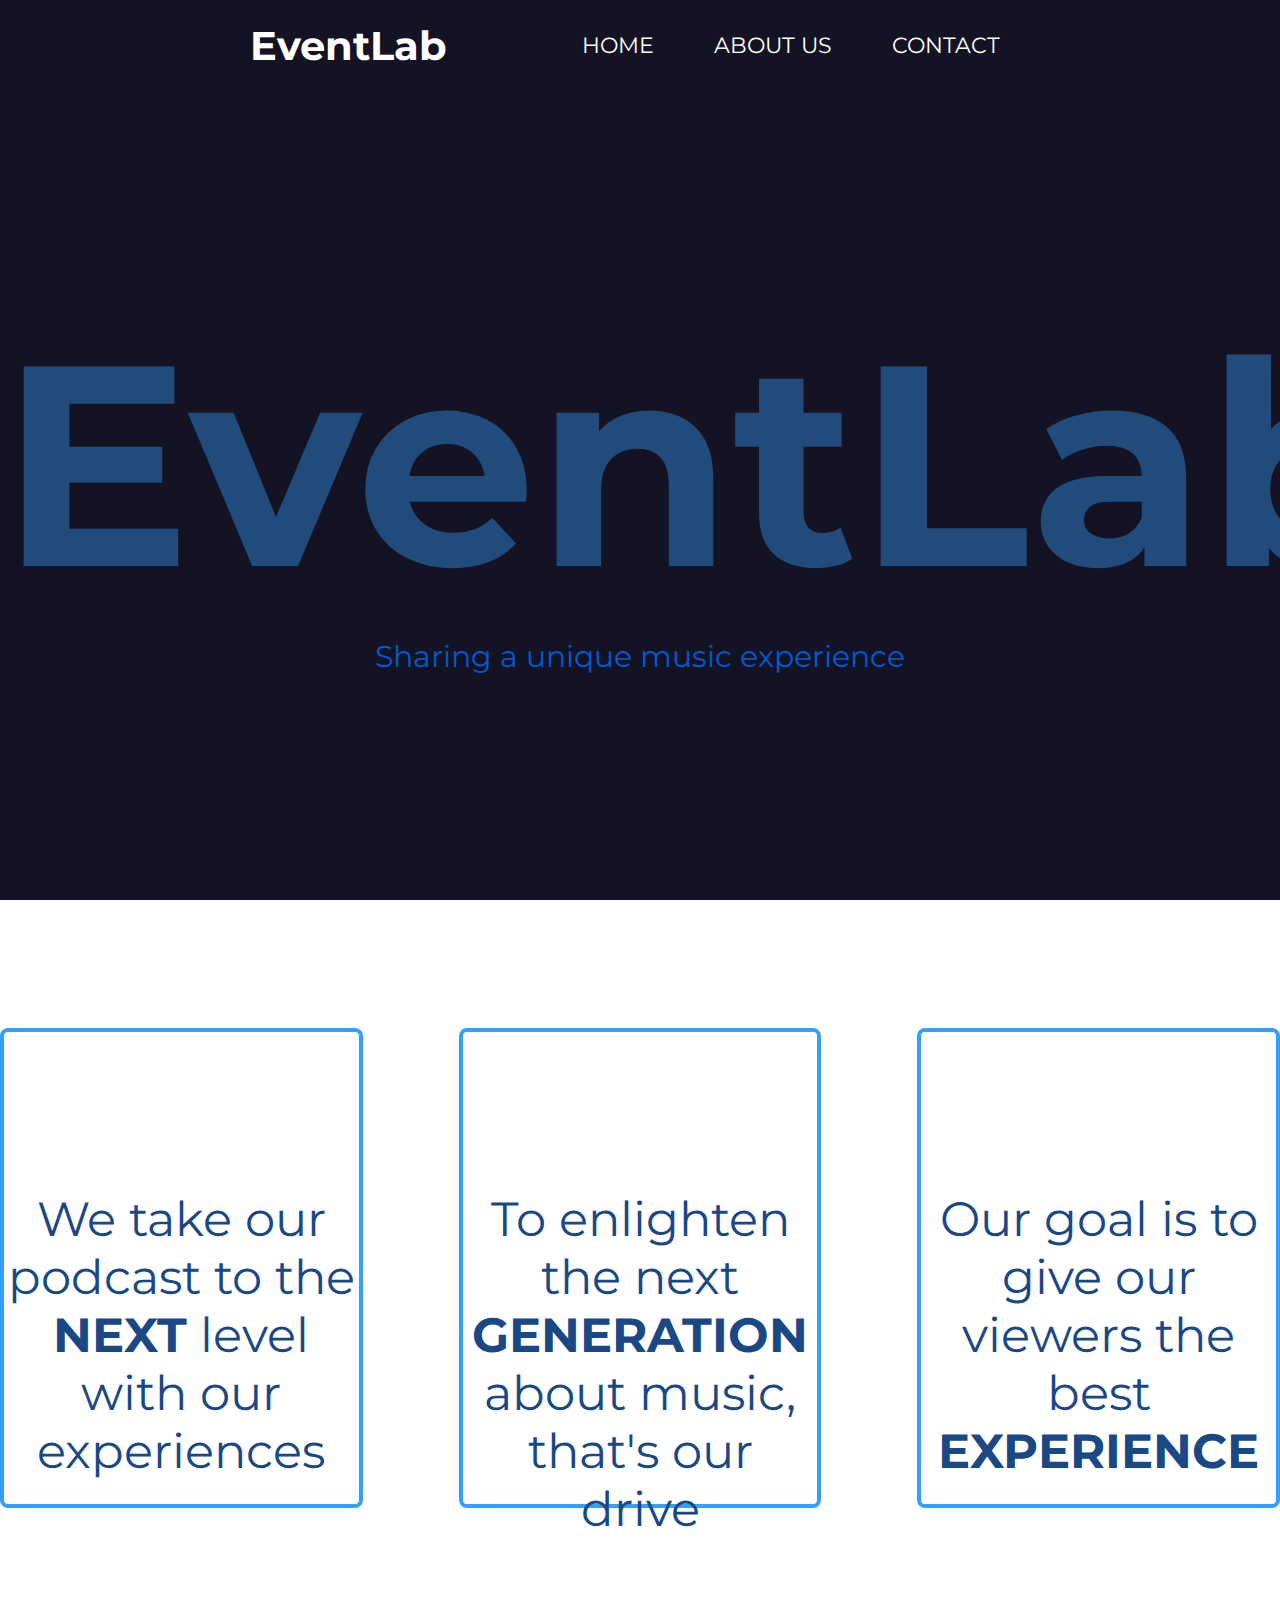
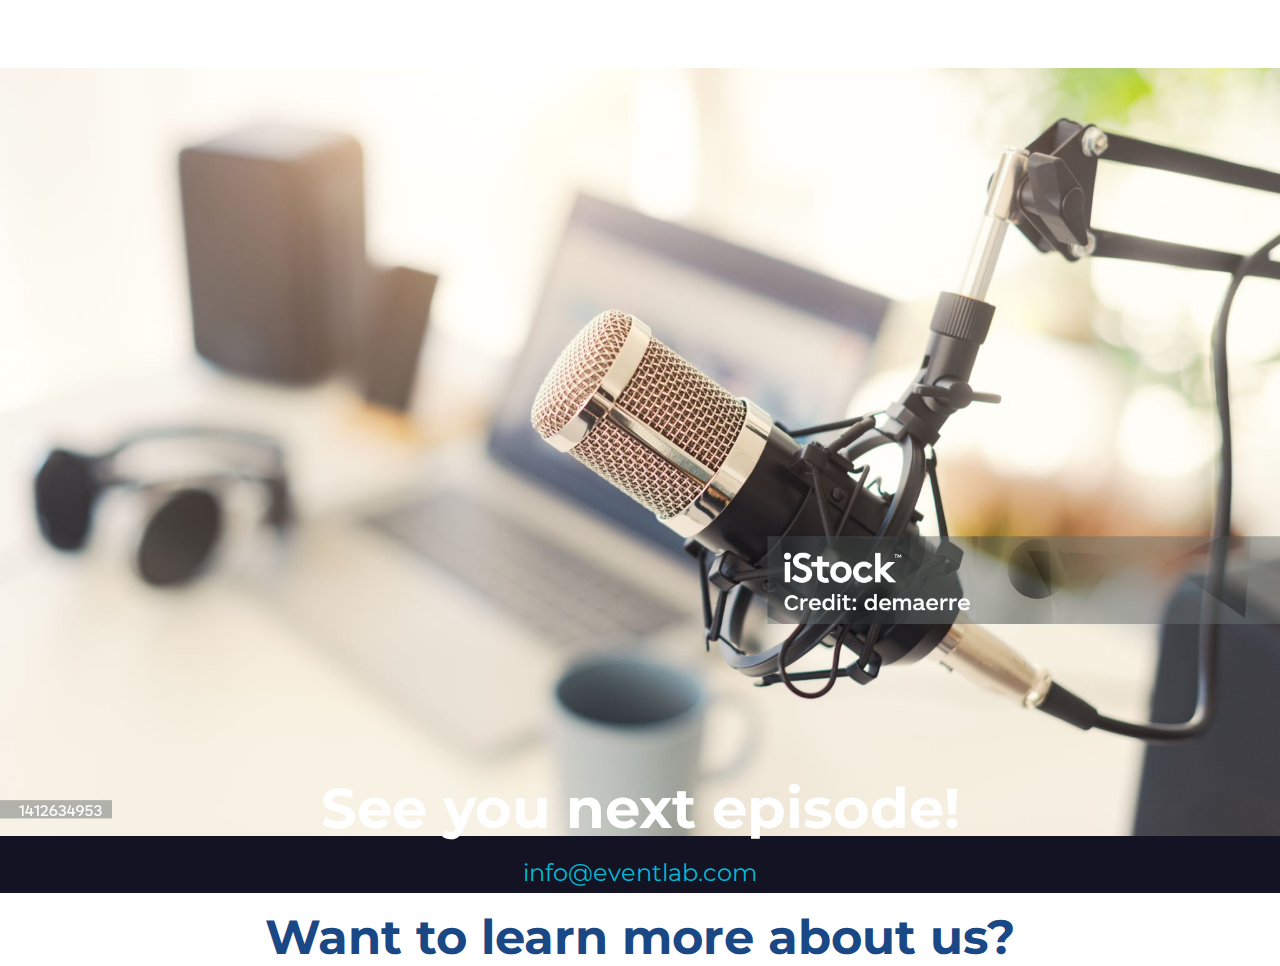
==== index.html @ ee399f38 "About Us page & Contact page" ====
<!DOCTYPE html>
<html lang="en">
<head>
    <meta charset="UTF-8">
    <meta name="viewport" content="width=device-width, initial-scale=1.0">
    <title>EventLab</title>
    <link rel="stylesheet" href="style.css" />
</head>
<body>

    <!-- Nav start (Hier komt de navigatie menu van EventLab)--> 
    <header>
        <nav>
            <a href="/" id="navbar_logo">EventLab</a> 
            <ul>
                <li><a href="contact.html">CONTACT</a></li>
                <li><a href="about_us.html">ABOUT US</a></li>
                <li><a href="index.html">HOME</a></li>
            </ul>
        </nav>
    </header>
    <!-- Nav end -->


    <!-- Main start ()-->
    <main>
        <h1>EventLab</h1>
        <p>Sharing a unique music experience</p>
    </main>
    <!-- Main end -->


    <!-- Description start -->
    <div class="description">
        <div class="description_container">
            <div class="description_1"><p>We take our podcast to the <strong>NEXT</strong> level with our experiences</p></div>
            <div class="description_2"><p>To enlighten the next <strong>GENERATION</strong> about music, that's our drive</p></div>
            <div class="description_3"><p>Our goal is to give our viewers the best <strong>EXPERIENCE</strong></p></div>  
        </div>
        <div class="container_photo">
            <img src="/images/podcast_stock_photo.jpg" alt="Podcast Microphone in Studio"> 
            <!-- Foto dat is gebruikt: (https://www.istockphoto.com/nl/foto/podcast-recording-station-gm1412634953-461985386) -->
        </div>
        <p><strong>Want to learn more about us?</strong></p>
    </div>

    <!-- Description end -->

    <!-- Footer start -->
    <footer>
        <h3>See you next episode!</h3>
        <p>info@eventlab.com</p>
    </footer>
    <!-- Footer end -->

</body>
</html>
---- style.css ----
@import url('https://fonts.googleapis.com/css2?family=Montserrat:ital,wght@0,100..900;1,100..900&display=swap');

/* Body start */
* {
    margin: 0;
    padding: 0;
    font-family: 'Montserrat', sans-serif;
    box-sizing: border-box;
}
/* Body end */

/* ------------------------------------------------------------- */

/* Navigatie start */
nav {
    background-color: rgb(19, 19, 36);
    height: 10vh;
    padding: 20px 250px;
    display: flex;
    justify-content: space-between;
    align-items: center;
}

nav ul {
    list-style: none;;
}

nav li {
    float: right;
}

nav li a {
    color: #fff;
    padding: 10px 30px;
    text-decoration: none;
    transition: all 0.3s ease;
    font-size: 1.4em;
}

nav li a:hover {
    color: rgb(23, 178, 255);
    transition: all 0.2s ease;
}

#navbar_logo {
    color: white;
    font-size: 40px;
    font-weight: bold;
    text-decoration: none;
}
/* Navigatie end */

/* ------------------------------------------------------------- */

/* Homepage start (begin van de Homepage content)*/
/* Main start */
main {
    height: 90vh;
    background-color: rgb(19, 19, 36);
    text-align: center;
}

main h1 {
    color: rgb(52, 159, 252);
    padding-top: 200px;
    font-size: 285px;
    opacity: 40%;
}

main p {
    color: rgb(0, 90, 208);
    font-size: 30px;
}
/* Main end */

/* Decription start */
.description {
    height: 160vh;
    background-color: white;
}
.description_container {
    display: flex;
    padding-top: 8em;
    column-gap: 6em;
    justify-content: center;    
}

.description p {
    font-size: 3em;
    color: rgb(26, 72, 133);
    padding-top: 1.5em;
    text-align: center;
}

.description_container p {
    font-size: 3em;
    color: rgb(26, 72, 133);
    padding-top: 3.3em;
    text-align: center;
}

.description_1 {
    height: 30em;
    width: 40em;
    background-color: white;
    border: 0.3em solid rgb(52, 159, 252);
    border-radius: 0.5em;
    transition: all 0.3s ease;
}

.description_2 {
    height: 30em;
    width: 40em;
    background-color: white;
    border: 0.3em solid rgb(52, 159, 252);
    border-radius: 0.5em;
    transition: all 0.3s ease;
}

.description_3 {
    height: 30em;
    width: 40em;
    background-color: white;
    border: 0.3em solid rgb(52, 159, 252);
    border-radius: 0.5em;
    transition: all 0.3s ease;
}

.description_1:hover {
    transform: scale(1.02);
    transition: all 0.3s ease;
}

.description_2:hover {
    transform: scale(1.02);
    transition: all 0.3s ease;
}

.description_3:hover {
    transform: scale(1.02);
    transition: all 0.3s ease;
}

/* Photo CSS */
.container_photo {
    display: flex;
}

.container_photo img {
    height: 58em;
    width: 80em;
    margin: 0 auto;
    padding-top: 10em;
}
/* Description end */
/* Homepage end (einde van de Homepage content)*/

/* ------------------------------------------------------------- */

/* About Us page start (start van de Over Ons content) */
/* Over ons start */
.about_us {
    height: 100vh;
    column-gap: 3em;
    display: flex;
    align-items: center;
    justify-content: center;
}

.about_us_photo img {
    height: 50em;
    width: auto;
    border-radius: 1em;
}

.about_us_photo img:hover {
    transform: scale(1.02);
    transition: all 0.3s ease;
}

.about_us_container {
    background-color: white;
    display: flex;
    flex-direction: column;
    justify-content: center;
    padding-left: 1em;
    height: 50em;
    width: 52em;
    border: 0.3em solid rgb(52, 159, 252);
    border-radius: 1em;
    
}

.about_us h2 {
    font-size: 4em;
    color: rgb(52, 159, 252);
    padding: 1em 0;
}

.about_us p {
    color: rgb(19, 19, 36);
    font-size: 1.7em;
    width: 30em;
    padding-bottom: 2em;
}
/* Over ons end */
/* About Us page end (einde van de Over Ons content) */

/* ------------------------------------------------------------- */

/* Contact page start (start van de contact info) */
/* Info start */
.info {
    height: 110vh;
    background-color: rgb(29, 29, 54);
    display: flex;
    justify-content: center;
    align-items: center;
}

.info_container {
    height: 80vh;
    width: 150vh;
    background-color: white;
    display: flex;
    flex-direction: column;
    text-align: center;
    justify-content: center;
    margin: 0;
    border-radius: 1em;
}

.info_container h2 {
    font-size: 5em;
    padding-bottom: 1.2em;
    color: rgb(52, 159, 252);
}

.info_container p {
    font-size: 2.5em;
    color: rgb(19, 19, 36);
}
/* Info end */
/* Contact page end (einde van de contact info) */

/* ------------------------------------------------------------- */

/* Footer start */
footer {
    height: 17vh;
    display: flex;
    flex-direction: column;
    background-color: rgb(19, 19, 36);
    align-items: center;
}

footer p {
    color: rgb(1, 185, 210);
    font-size: 1.5em;
}

footer h3 {
    color: white;
    font-size: 3.5em;
    padding: 0.6em 1em;
    padding-bottom: 0.3em;
}
/* Footer end */
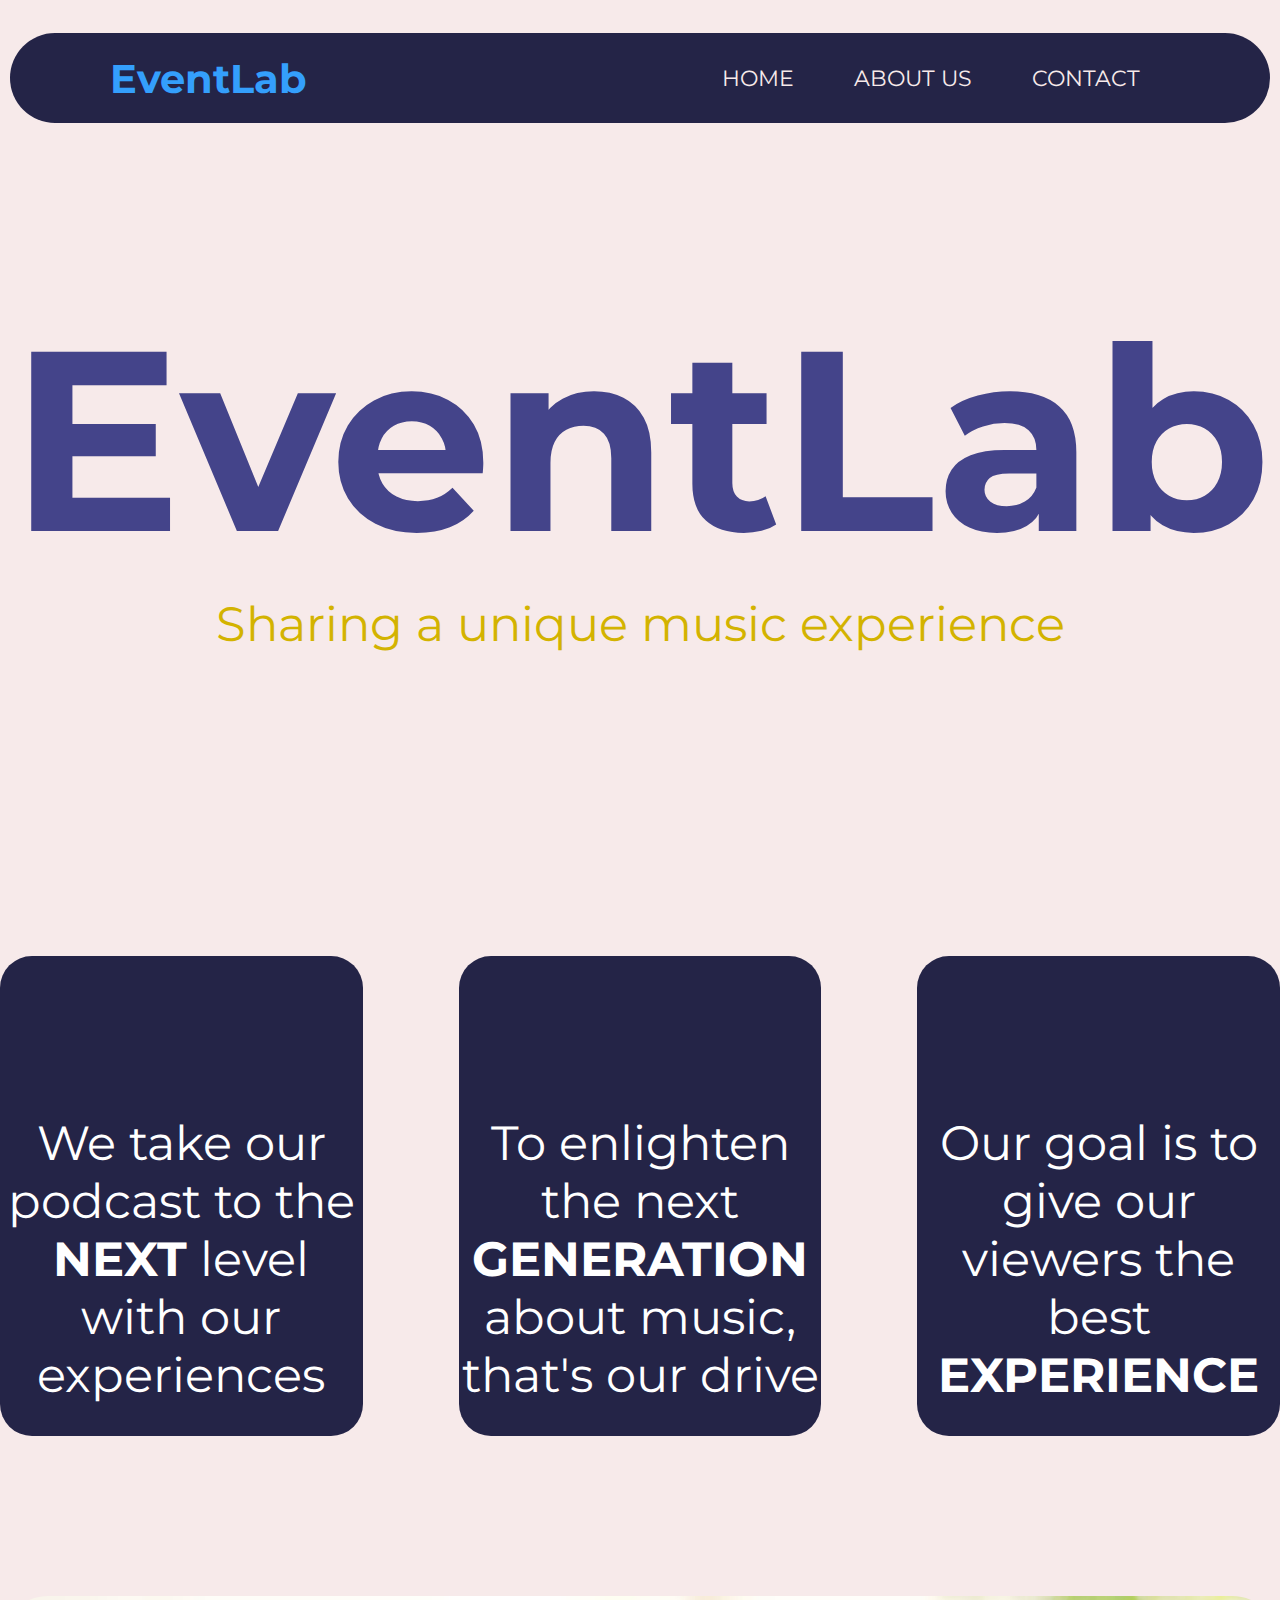
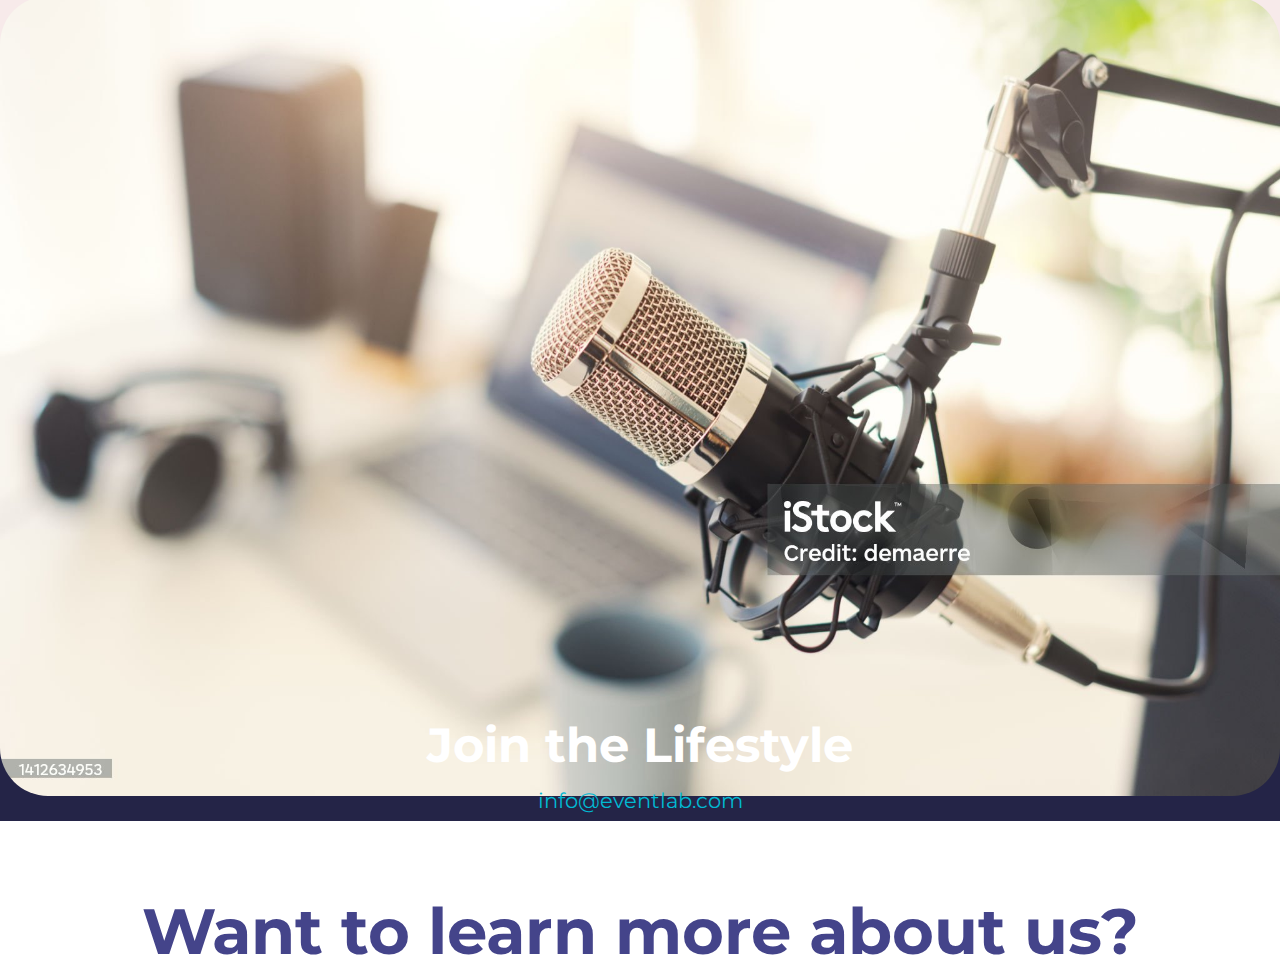
==== commit cd1f853b: "Add files via upload" ====
--- a/index.html
+++ b/index.html
@@ -8,20 +8,23 @@
 </head>
 <body>
 
+    <!-- De ronde navbar design is geïnspireerd door het radio station Ibiza Live Radio (https://www.ibizaliveradio.com) -->
     <!-- Nav start (Hier komt de navigatie menu van EventLab)--> 
     <header>
         <nav>
-            <a href="/" id="navbar_logo">EventLab</a> 
-            <ul>
-                <li><a href="contact.html">CONTACT</a></li>
-                <li><a href="about_us.html">ABOUT US</a></li>
-                <li><a href="index.html">HOME</a></li>
-            </ul>
+            <div class="nav_container">
+                <a href="/" id="navbar_logo">EventLab</a> 
+                <ul>
+                    <li><a href="contact.html">CONTACT</a></li>
+                    <li><a href="about_us.html">ABOUT US</a></li>
+                    <li><a href="index.html">HOME</a></li>
+                </ul>
+            </div>
         </nav>
     </header>
     <!-- Nav end -->
 
-
+    <!-- Ook de main is geïnspireerd door het radio station Ibiza Live Radio (https://www.ibizaliveradio.com) -->
     <!-- Main start ()-->
     <main>
         <h1>EventLab</h1>
@@ -29,13 +32,21 @@
     </main>
     <!-- Main end -->
 
-
     <!-- Description start -->
     <div class="description">
         <div class="description_container">
-            <div class="description_1"><p>We take our podcast to the <strong>NEXT</strong> level with our experiences</p></div>
-            <div class="description_2"><p>To enlighten the next <strong>GENERATION</strong> about music, that's our drive</p></div>
-            <div class="description_3"><p>Our goal is to give our viewers the best <strong>EXPERIENCE</strong></p></div>  
+            <div class="description_1">
+                <h2></h2>
+                <p>We take our podcast to the <strong>NEXT</strong> level with our experiences</p>
+            </div>
+            <div class="description_2">
+                <h2></h2>
+                <p>To enlighten the next <strong>GENERATION</strong> about music, that's our drive</p>
+            </div>
+            <div class="description_3">
+                <h2></h2>
+                <p>Our goal is to give our viewers the best <strong>EXPERIENCE</strong></p>
+            </div>  
         </div>
         <div class="container_photo">
             <img src="/images/podcast_stock_photo.jpg" alt="Podcast Microphone in Studio"> 
@@ -43,12 +54,11 @@
         </div>
         <p><strong>Want to learn more about us?</strong></p>
     </div>
-
     <!-- Description end -->
 
     <!-- Footer start -->
     <footer>
-        <h3>See you next episode!</h3>
+        <h3>Join the Lifestyle</h3>
         <p>info@eventlab.com</p>
     </footer>
     <!-- Footer end -->
--- a/style.css
+++ b/style.css
@@ -14,10 +14,21 @@
 
 /* Navigatie start */
 nav {
-    background-color: rgb(19, 19, 36);
+    height: 12vh;
+    padding-top: 3em;
+    display: flex;
+    background-color: rgb(247, 234, 234);
+    align-items: center;
+    justify-content: center;
+}
+
+.nav_container {
     height: 10vh;
-    padding: 20px 250px;
-    display: flex;
+    width: 140vh;
+    display: flex;
+    padding: 20px 100px;
+    background-color: rgb(36, 36, 71);
+    border-radius: 5em;
     justify-content: space-between;
     align-items: center;
 }
@@ -31,7 +42,7 @@
 }
 
 nav li a {
-    color: #fff;
+    color: rgb(247, 234, 234);
     padding: 10px 30px;
     text-decoration: none;
     transition: all 0.3s ease;
@@ -39,15 +50,21 @@
 }
 
 nav li a:hover {
-    color: rgb(23, 178, 255);
+    color: rgb(211, 179, 0);
     transition: all 0.2s ease;
 }
 
 #navbar_logo {
-    color: white;
+    color: rgb(52, 159, 252);
     font-size: 40px;
     font-weight: bold;
     text-decoration: none;
+    transition: all 0.2s ease;
+}
+
+#navbar_logo:hover {
+    color: rgb(128, 196, 255);
+    transition: all 0.2s ease;
 }
 /* Navigatie end */
 
@@ -56,46 +73,49 @@
 /* Homepage start (begin van de Homepage content)*/
 /* Main start */
 main {
-    height: 90vh;
-    background-color: rgb(19, 19, 36);
-    text-align: center;
+    height: 80vh;
+    background-color: rgb(247, 234, 234);
+    display: flex;
+    flex-direction: column;
+    text-align: center;
+    justify-content: center;
+    align-items: center;
 }
 
 main h1 {
-    color: rgb(52, 159, 252);
-    padding-top: 200px;
-    font-size: 285px;
-    opacity: 40%;
+    color: rgb(68, 68, 138);
+    font-size: 16em;
 }
 
 main p {
-    color: rgb(0, 90, 208);
-    font-size: 30px;
+    color: rgb(211, 179, 0);
+    font-size: 3em;
 }
 /* Main end */
 
 /* Decription start */
 .description {
     height: 160vh;
-    background-color: white;
+    background-color: rgb(247, 234, 234);
 }
 .description_container {
     display: flex;
     padding-top: 8em;
     column-gap: 6em;
-    justify-content: center;    
+    justify-content: center;
+    padding-bottom: 10em;    
 }
 
 .description p {
-    font-size: 3em;
-    color: rgb(26, 72, 133);
+    font-size: 4em;
+    color: rgb(68, 68, 138);
     padding-top: 1.5em;
     text-align: center;
 }
 
 .description_container p {
     font-size: 3em;
-    color: rgb(26, 72, 133);
+    color: white;
     padding-top: 3.3em;
     text-align: center;
 }
@@ -103,27 +123,24 @@
 .description_1 {
     height: 30em;
     width: 40em;
-    background-color: white;
-    border: 0.3em solid rgb(52, 159, 252);
-    border-radius: 0.5em;
+    background-color: rgb(36, 36, 71);
+    border-radius: 2em;
     transition: all 0.3s ease;
 }
 
 .description_2 {
     height: 30em;
     width: 40em;
-    background-color: white;
-    border: 0.3em solid rgb(52, 159, 252);
-    border-radius: 0.5em;
+    background-color: rgb(36, 36, 71);
+    border-radius: 2em;
     transition: all 0.3s ease;
 }
 
 .description_3 {
     height: 30em;
     width: 40em;
-    background-color: white;
-    border: 0.3em solid rgb(52, 159, 252);
-    border-radius: 0.5em;
+    background-color: rgb(36, 36, 71);
+    border-radius: 2em;
     transition: all 0.3s ease;
 }
 
@@ -148,10 +165,10 @@
 }
 
 .container_photo img {
-    height: 58em;
+    height: 50em;
     width: 80em;
     margin: 0 auto;
-    padding-top: 10em;
+    border-radius: 3em;
 }
 /* Description end */
 /* Homepage end (einde van de Homepage content)*/
@@ -162,8 +179,9 @@
 /* Over ons start */
 .about_us {
     height: 100vh;
-    column-gap: 3em;
-    display: flex;
+    column-gap: 5em;
+    display: flex;
+    background-color: rgb(247, 234, 234);
     align-items: center;
     justify-content: center;
 }
@@ -172,24 +190,29 @@
     height: 50em;
     width: auto;
     border-radius: 1em;
+    transition: all 0.3s ease;
 }
 
 .about_us_photo img:hover {
-    transform: scale(1.02);
+    transform: scale(1.01);
     transition: all 0.3s ease;
 }
 
 .about_us_container {
-    background-color: white;
+    background-color: rgb(36, 36, 71);
     display: flex;
     flex-direction: column;
     justify-content: center;
     padding-left: 1em;
     height: 50em;
     width: 52em;
-    border: 0.3em solid rgb(52, 159, 252);
     border-radius: 1em;
-    
+    transition: all 0.3s ease;
+}
+
+.about_us_container:hover {
+    transform: scale(1.01);
+    transition: all 0.3s ease;
 }
 
 .about_us h2 {
@@ -199,7 +222,7 @@
 }
 
 .about_us p {
-    color: rgb(19, 19, 36);
+    color: rgb(239, 250, 234);
     font-size: 1.7em;
     width: 30em;
     padding-bottom: 2em;
@@ -213,7 +236,7 @@
 /* Info start */
 .info {
     height: 110vh;
-    background-color: rgb(29, 29, 54);
+    background-color: rgb(247, 234, 234);
     display: flex;
     justify-content: center;
     align-items: center;
@@ -222,13 +245,19 @@
 .info_container {
     height: 80vh;
     width: 150vh;
-    background-color: white;
+    background-color: rgb(36, 36, 71);
     display: flex;
     flex-direction: column;
     text-align: center;
     justify-content: center;
     margin: 0;
-    border-radius: 1em;
+    border-radius: 4em;
+    transition: all 0.3s ease;
+}
+
+.info_container:hover {
+    transform: scale(1.01);
+    transition: all 0.3s ease;
 }
 
 .info_container h2 {
@@ -239,7 +268,7 @@
 
 .info_container p {
     font-size: 2.5em;
-    color: rgb(19, 19, 36);
+    color: white;
 }
 /* Info end */
 /* Contact page end (einde van de contact info) */
@@ -251,19 +280,19 @@
     height: 17vh;
     display: flex;
     flex-direction: column;
-    background-color: rgb(19, 19, 36);
+    background-color: rgb(36, 36, 71);
     align-items: center;
 }
 
 footer p {
     color: rgb(1, 185, 210);
-    font-size: 1.5em;
+    font-size: 1.3em;
 }
 
 footer h3 {
     color: white;
-    font-size: 3.5em;
-    padding: 0.6em 1em;
+    font-size: 3em;
+    padding: 1em 1em;
     padding-bottom: 0.3em;
 }
 /* Footer end */
